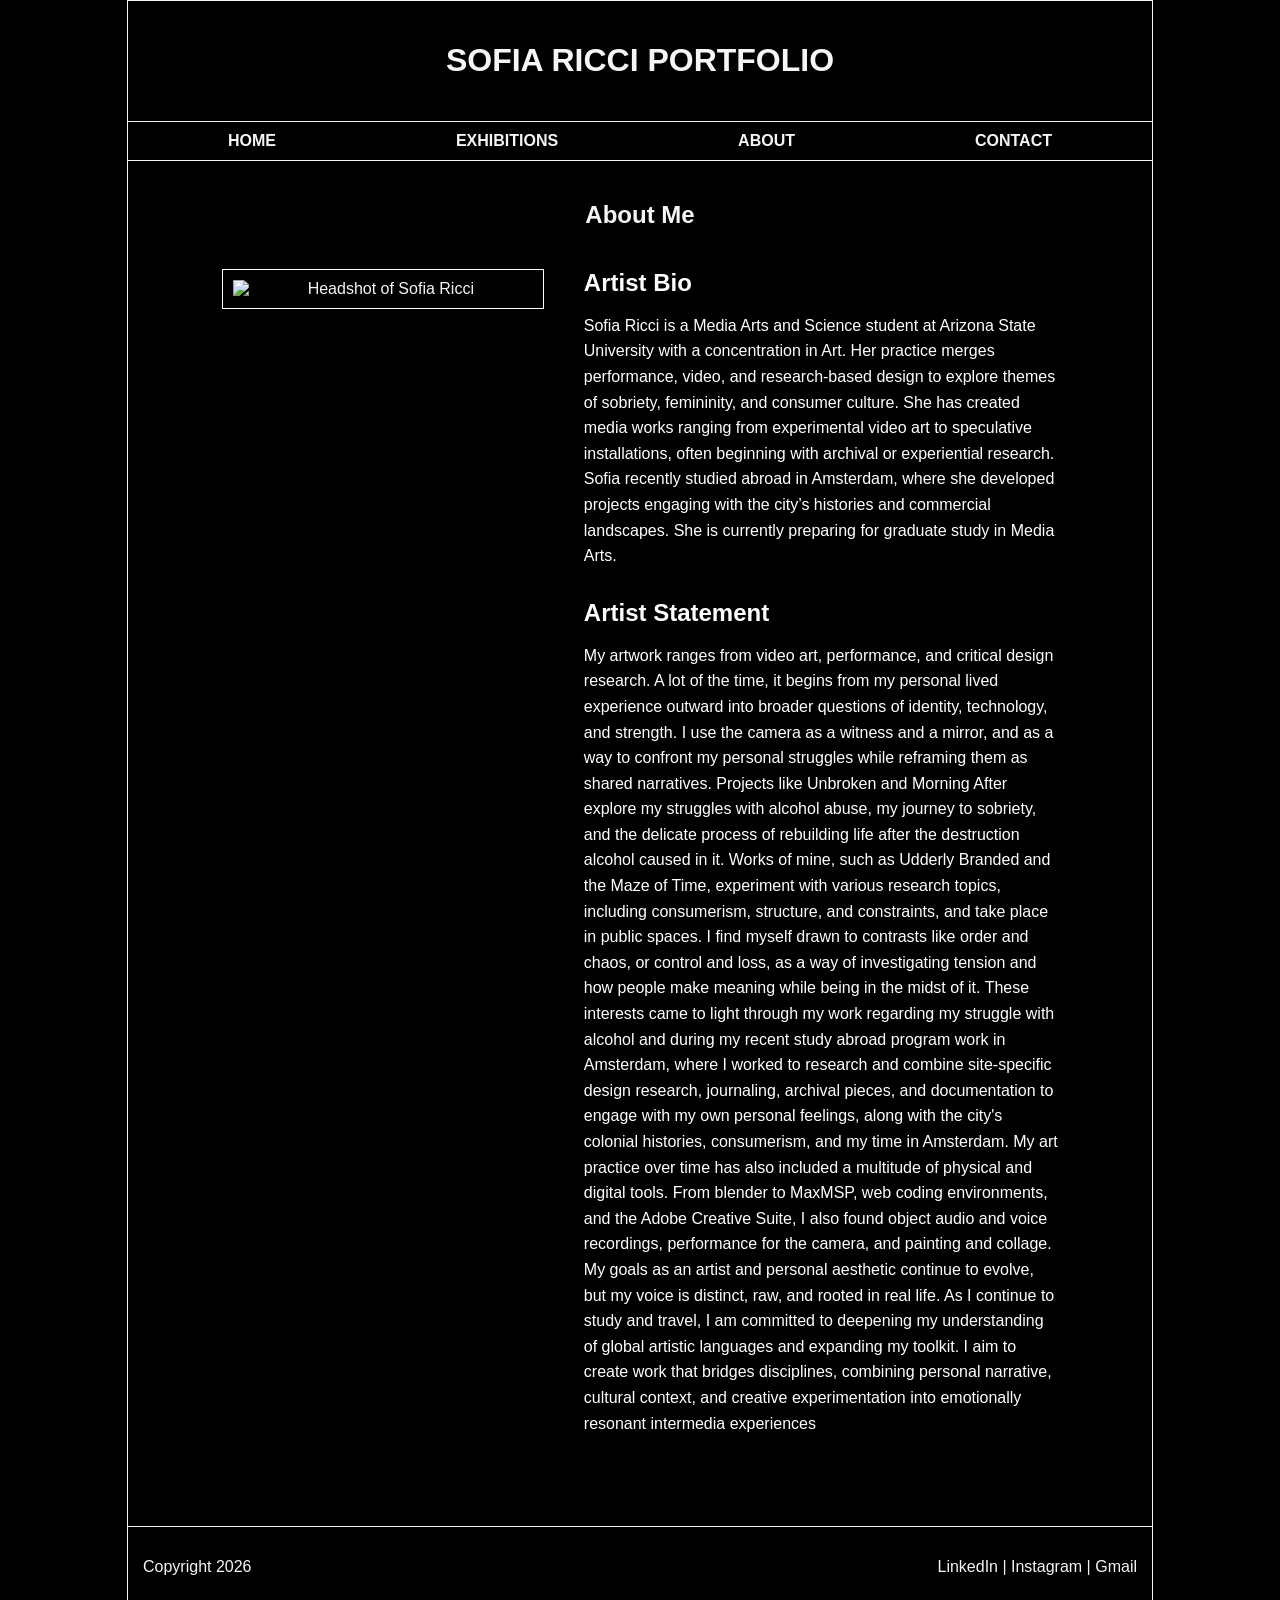
==== about.html @ c977dfab "aboutmepage" ====
<!DOCTYPE html>
<html lang="en">
<head>
    <meta charset="UTF-8">
    <meta name="viewport" content="width=device-width, initial-scale=1.0">
    <title>About | Sofia Ricci Portfolio</title>
    <link rel="stylesheet" href="portfolio.css">
</head>
<body>

<div id="wrapper">

    <header>
        <h1>SOFIA RICCI PORTFOLIO</h1>
    </header>

    <nav>
        <a href="index.html">HOME</a>
        <a href="exhibitions.html">EXHIBITIONS</a>
        <a href="about.html">ABOUT</a>
        <a href="contact.html">CONTACT</a>
    </nav>

    <main>
        <h2>About Me</h2>

        <section class="about-container">
            <div class="headshot-box">
                <img src="headshotcontact.jpg" alt="Headshot of Sofia Ricci">
            </div>

            <div class="about-text">
                <h3>Artist Bio</h3>
                <p>
                Sofia Ricci is a Media Arts and Science student at Arizona State University with a concentration in Art. Her practice merges performance, video, and research-based design to explore themes of sobriety, femininity, and consumer culture. She has created media works ranging from experimental video art to speculative installations, often beginning with archival or experiential research. Sofia recently studied abroad in Amsterdam, where she developed projects engaging with the city’s histories and commercial landscapes. She is currently preparing for graduate study in Media Arts.
                </p>

                <h3>Artist Statement</h3>
                <p>
                    My artwork ranges from video art, performance, and critical design research. A lot of the time, it begins from my personal lived experience outward into broader questions of identity, technology, and strength. I use the camera as a witness and a mirror, and as a way to confront my personal struggles while reframing them as shared narratives. Projects like Unbroken and Morning After explore my struggles with alcohol abuse, my journey to sobriety, and the delicate process of rebuilding life after the destruction alcohol caused in it. Works of mine, such as Udderly Branded and the Maze of Time, experiment with various research topics, including consumerism, structure, and constraints, and take place in public spaces. 
                    I find myself drawn to contrasts like order and chaos, or control and loss, as a way of investigating tension and how people make meaning while being in the midst of it. These interests came to light through my work regarding my struggle with alcohol and during my recent study abroad program work in Amsterdam, where I worked to research and combine site-specific design research, journaling, archival pieces, and documentation to engage with my own personal feelings, along with the city's colonial histories, consumerism, and my time in Amsterdam. My art practice over time has also included a multitude of physical and digital tools. From blender to MaxMSP, web coding environments, and the Adobe Creative Suite, I also found object audio and voice recordings, performance for the camera, and painting and collage. 
                    My goals as an artist and personal aesthetic continue to evolve, but my voice is distinct, raw, and rooted in real life. As I continue to study and travel, I am committed to deepening my understanding of global artistic languages and expanding my toolkit. I aim to create work that bridges disciplines, combining personal narrative, cultural context, and creative experimentation into emotionally resonant intermedia experiences
                </p>
            </div>
        </section>
    </main>

    <footer>
        <p>Copyright 2026</p>
        <p>LinkedIn | Instagram | Gmail</p>
    </footer>

</div>

</body>
</html>
---- portfolio.css ----
body {
    background-color:black;
    font-family: Helvetica, serif;
    color: hsl(0, 0%, 96%);
    margin: 0;
}

#wrapper {
    width: 80%;
    margin: auto;
    border: 1px solid #f5f5f5;
}

header {
    text-align: center;
    padding: 20px;
    border-bottom: 1px solid #f5f5f5;
}

nav {
    display: flex;
    justify-content: space-around;
    border-bottom: 1px solid #f5f5f5;
    padding: 10px;
}

nav a {
    text-decoration: none;
    color: #f5f5f5;
    font-weight: bold;
}

main {
    padding: 20px;
    text-align: center;
}

.art-piece {
    height: 400px;
    margin: 30px auto;
    width: 100%;
    display: flex;
    align-items: center;
    justify-content: center;
}
.art-piece img {
    width: 100%;
    height: 100%;
    object-fit: cover;
    display: block;
}
.gallery {
    display: flex;
    height: 100%;
}

.gallery img {
    width: 25%;
    height: 100%;
    object-fit: cover;
}
.art-piece video {
    width: 100%;
    height: 100%;
    object-fit: cover;
}

.statement {
    border: 1px solid #f5f5f5;
    height: 400px;
    margin: 30px auto;
    width: 85%;
    display: flex;
    align-items: center;
    justify-content: center;
}

footer {
    border-top: 1px solid #f5f5f5;
    display: flex;
    justify-content: space-between;
    padding: 15px;
}

.about-container {
    width: 85%;
    margin: 40px auto;
    display: flex;
    gap: 40px;
    align-items: flex-start;
}

.headshot-box {
    width: 300px;
    border: 1px solid white;
    padding: 10px;
    flex-shrink: 0;
}

.headshot-box img {
    width: 100%;
    height: auto;
    display: block;
}

.about-text {
    flex: 1;
    text-align: left;
    color: white;
}

.about-text h3 {
    margin-top: 0;
    margin-bottom: 10px;
    font-size: 1.5em;
}

.about-text p {
    line-height: 1.6;
    margin-bottom: 30px;
}
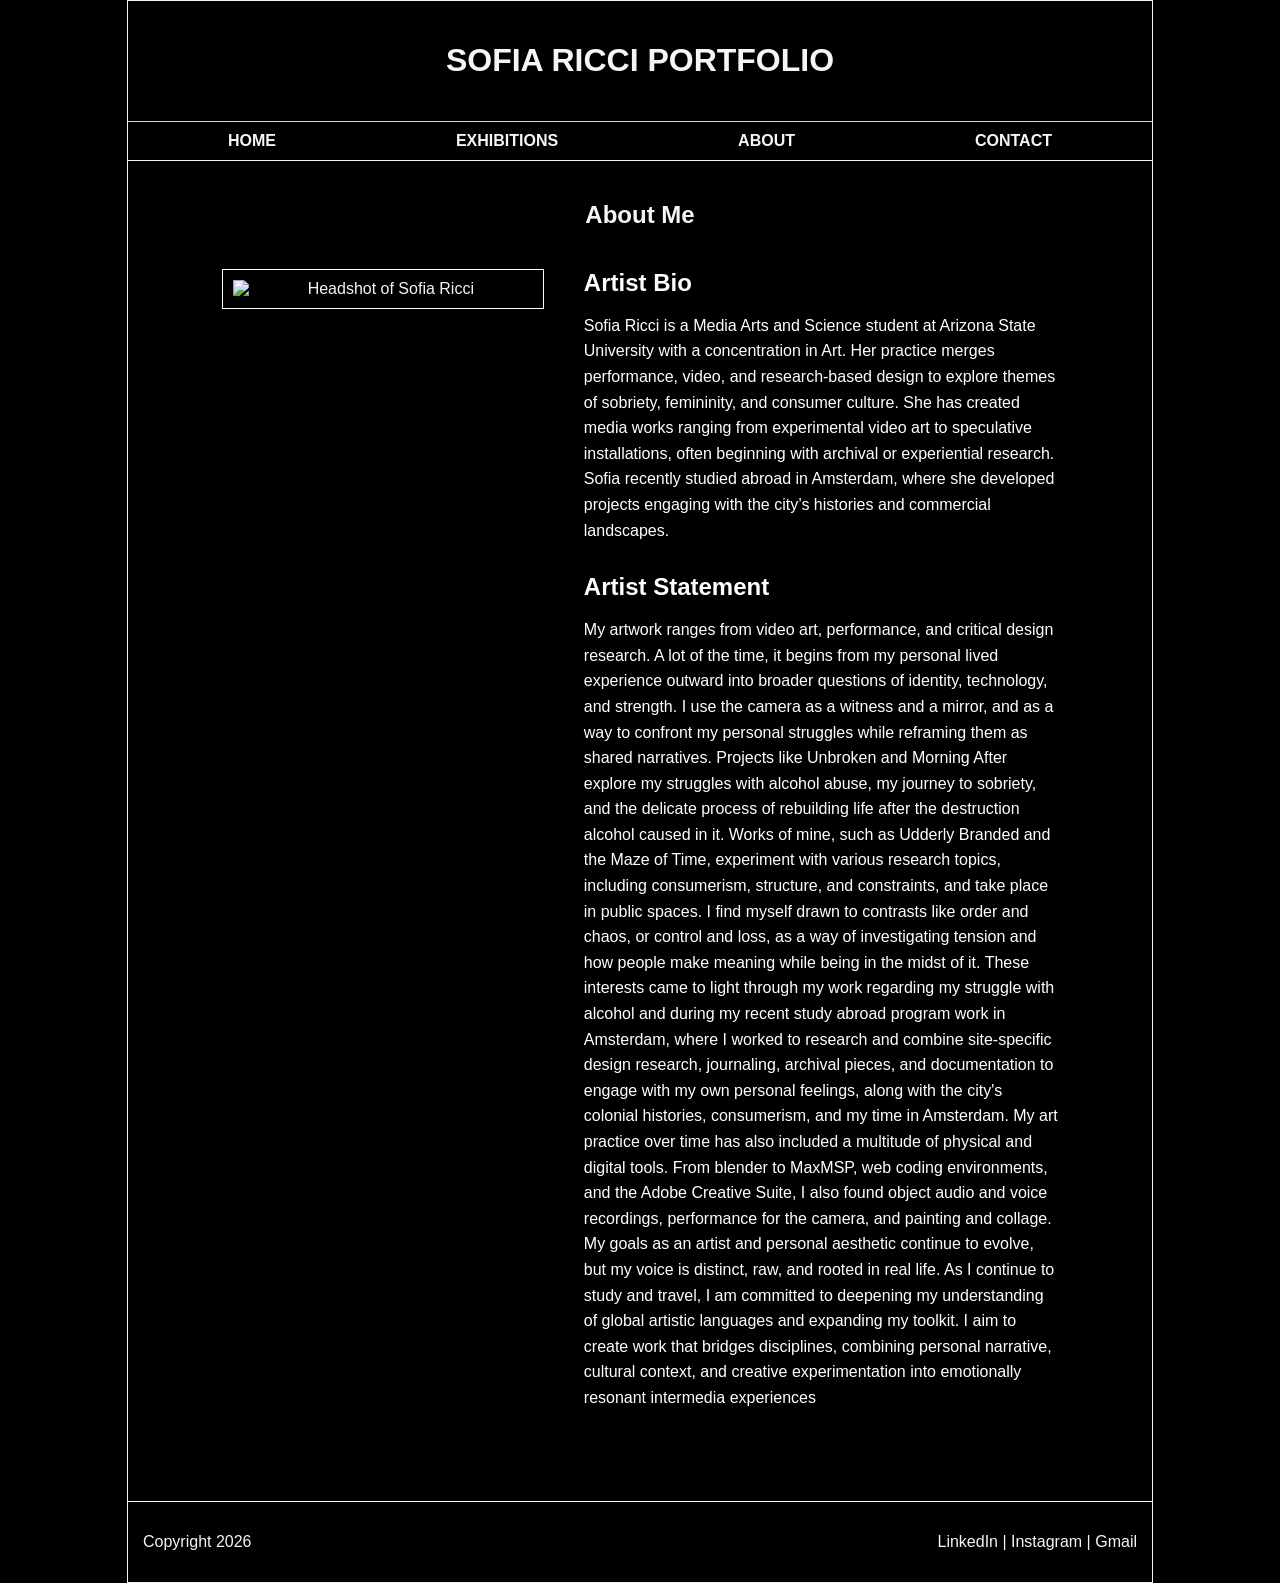
==== commit 19c4fc97: "project update 2" ====
--- a/about.html
+++ b/about.html
@@ -26,13 +26,13 @@
 
         <section class="about-container">
             <div class="headshot-box">
-                <img src="headshotcontact.jpg" alt="Headshot of Sofia Ricci">
+                <img src="headshotcontact.jpeg" alt="Headshot of Sofia Ricci">
             </div>
 
             <div class="about-text">
                 <h3>Artist Bio</h3>
                 <p>
-                Sofia Ricci is a Media Arts and Science student at Arizona State University with a concentration in Art. Her practice merges performance, video, and research-based design to explore themes of sobriety, femininity, and consumer culture. She has created media works ranging from experimental video art to speculative installations, often beginning with archival or experiential research. Sofia recently studied abroad in Amsterdam, where she developed projects engaging with the city’s histories and commercial landscapes. She is currently preparing for graduate study in Media Arts.
+                Sofia Ricci is a Media Arts and Science student at Arizona State University with a concentration in Art. Her practice merges performance, video, and research-based design to explore themes of sobriety, femininity, and consumer culture. She has created media works ranging from experimental video art to speculative installations, often beginning with archival or experiential research. Sofia recently studied abroad in Amsterdam, where she developed projects engaging with the city’s histories and commercial landscapes.
                 </p>
 
                 <h3>Artist Statement</h3>
--- a/portfolio.css
+++ b/portfolio.css
@@ -14,7 +14,7 @@
 header {
     text-align: center;
     padding: 20px;
-    border-bottom: 1px solid #f5f5f5;
+    border-bottom: 1px solid #D3D3D3;
 }
 
 nav {
@@ -46,7 +46,7 @@
 .art-piece img {
     width: 100%;
     height: 100%;
-    object-fit: cover;
+    object-fit: contain;
     display: block;
 }
 .gallery {
@@ -57,12 +57,12 @@
 .gallery img {
     width: 25%;
     height: 100%;
-    object-fit: cover;
+    object-fit: contain;
 }
 .art-piece video {
     width: 100%;
     height: 100%;
-    object-fit: cover;
+    object-fit: contain;
 }
 
 .statement {
@@ -118,4 +118,101 @@
 .about-text p {
     line-height: 1.6;
     margin-bottom: 30px;
+}
+.contact-page {
+    width: 60%;
+    margin: 60px auto;
+    text-align: center;
+    color: white;
+}
+
+.contact-page h2 {
+    font-size: 2.5em;
+    margin-bottom: 30px;
+}
+
+.contact-icons {
+    margin-bottom: 35px;
+}
+
+.contact-icons a {
+    color: white;
+    text-decoration: none;
+    margin: 0 15px;
+    font-size: 1.1em;
+}
+
+.contact-icons a:hover {
+    color: #cccccc;
+}
+
+.contact-form {
+    text-align: left;
+}
+
+.contact-form label {
+    display: block;
+    margin-bottom: 8px;
+    margin-top: 20px;
+    font-size: 1.1em;
+}
+
+.contact-form input,
+.contact-form textarea {
+    width: 100%;
+    padding: 14px;
+    border: none;
+    background-color: #333;
+    color: white;
+    font-size: 1em;
+    box-sizing: border-box;
+}
+
+.contact-form textarea {
+    height: 160px;
+    resize: vertical;
+}
+
+.contact-form button {
+    margin-top: 25px;
+    padding: 12px 28px;
+    border: none;
+    border-radius: 25px;
+    background-color: white;
+    color: black;
+    font-size: 1em;
+    cursor: pointer;
+}
+
+.contact-form button:hover {
+    background-color: #dddddd;
+}
+
+.exhibitions-page {
+    width: 75%;
+    margin: 50px auto;
+    color: white;
+}
+
+.exhibitions-page h2 {
+    text-align: center;
+    font-size: 2.5em;
+    margin-bottom: 40px;
+}
+
+.exhibition-list {
+    display: flex;
+    flex-direction: column;
+    gap: 28px;
+}
+
+.exhibition-entry {
+    border-bottom: 1px solid white;
+    padding-bottom: 20px;
+}
+
+.exhibition-entry p {
+    margin: 6px 0;
+    line-height: 1.6;
+    font-size: 1.05em;
 }
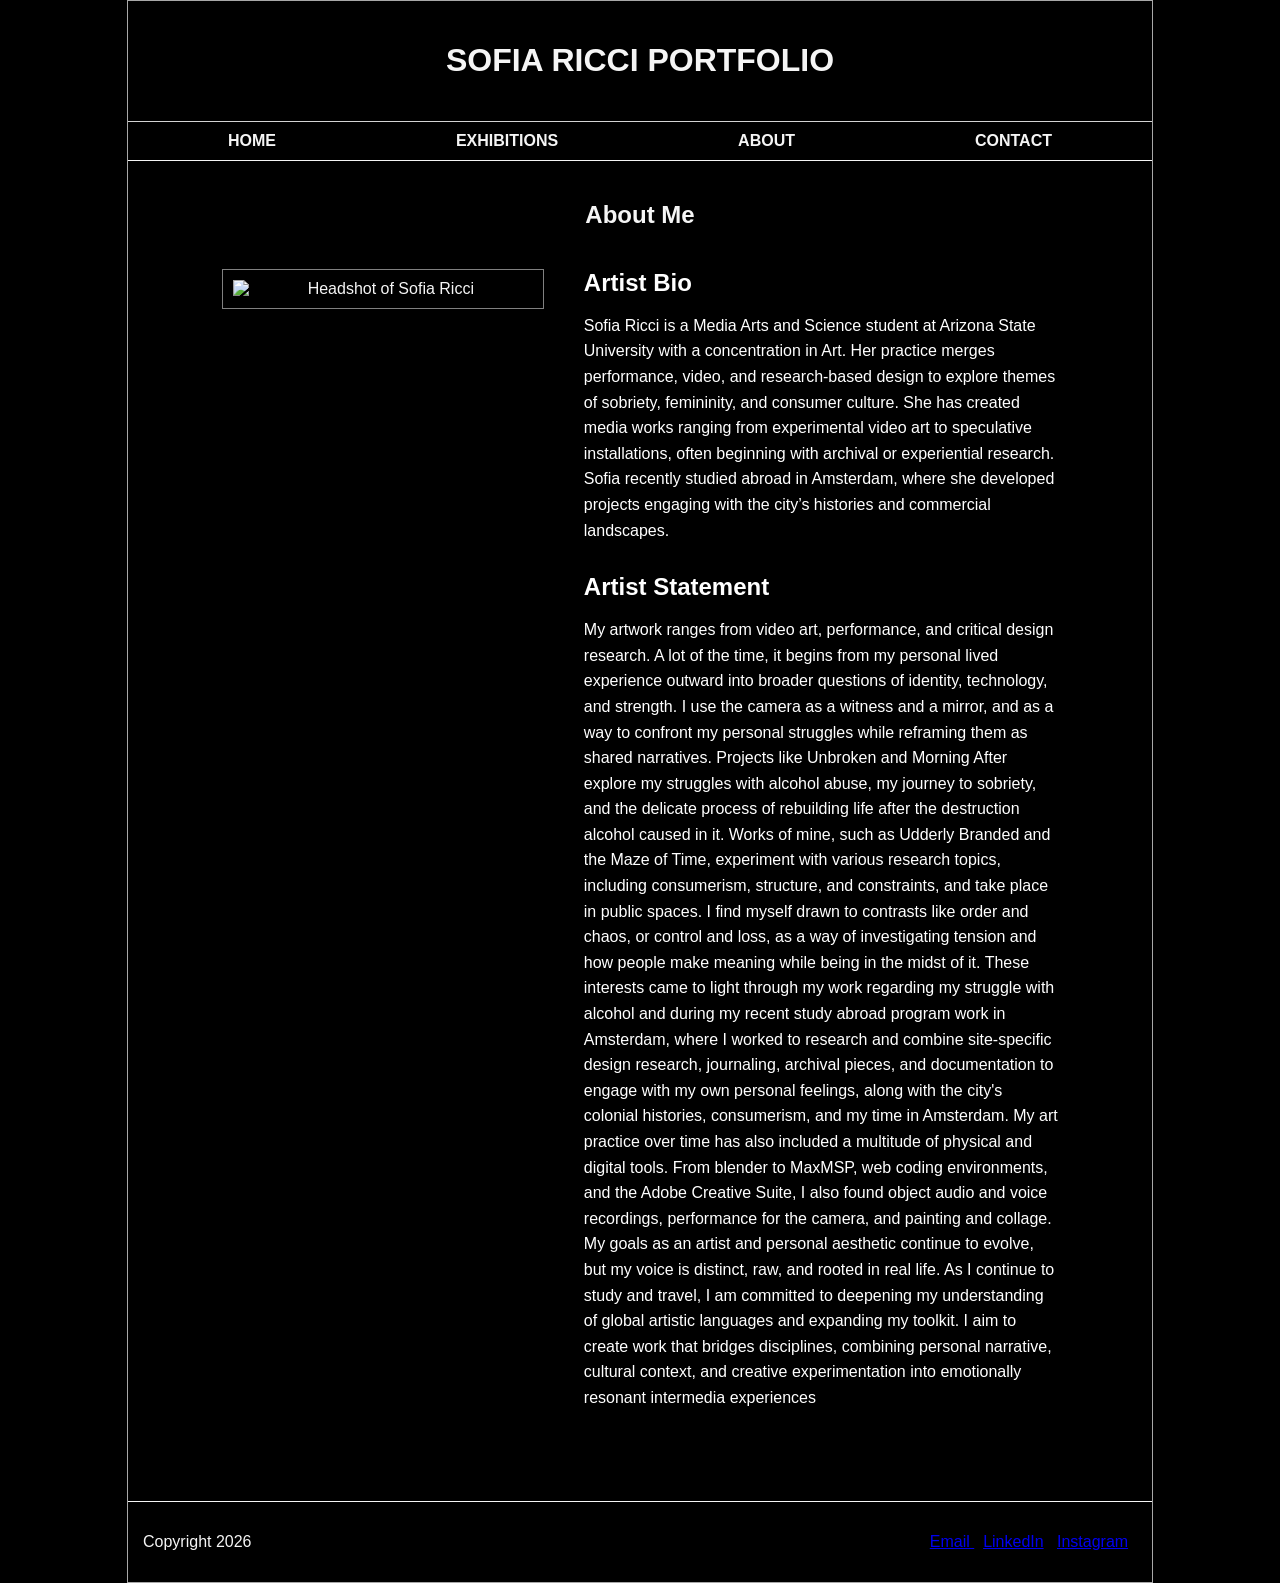
==== commit a5dd9b9c: "TABLEEE" ====
--- a/about.html
+++ b/about.html
@@ -44,10 +44,14 @@
             </div>
         </section>
     </main>
-
+   
     <footer>
         <p>Copyright 2026</p>
-        <p>LinkedIn | Instagram | Gmail</p>
+        <p>
+            <a href="mailto:sofiamariericci@gmail.com" target="_blank">Email </a> &nbsp; 
+            <a href="https://www.linkedin.com/in/sofia-ricci-27983432a" target="_blank">LinkedIn</a> &nbsp; 
+            <a href="https://www.instagram.com/sofiaricciart" target="_blank">Instagram</a> &nbsp; 
+        </p>
     </footer>
 
 </div>
--- a/portfolio.css
+++ b/portfolio.css
@@ -1,6 +1,6 @@
 body {
     background-color:black;
-    font-family: Helvetica, serif;
+    font-family: Helvetica, sans-serif;
     color: hsl(0, 0%, 96%);
     margin: 0;
 }
@@ -8,7 +8,7 @@
 #wrapper {
     width: 80%;
     margin: auto;
-    border: 1px solid #f5f5f5;
+    border: 1px solid #A8A8A8;
 }
 
 header {
@@ -92,7 +92,7 @@
 
 .headshot-box {
     width: 300px;
-    border: 1px solid white;
+    border: 1px solid gray;
     padding: 10px;
     flex-shrink: 0;
 }
@@ -188,31 +188,26 @@
     background-color: #dddddd;
 }
 
-.exhibitions-page {
-    width: 75%;
-    margin: 50px auto;
-    color: white;
-}
-
-.exhibitions-page h2 {
-    text-align: center;
-    font-size: 2.5em;
-    margin-bottom: 40px;
-}
-
-.exhibition-list {
-    display: flex;
-    flex-direction: column;
-    gap: 28px;
-}
-
-.exhibition-entry {
-    border-bottom: 1px solid white;
-    padding-bottom: 20px;
-}
-
-.exhibition-entry p {
-    margin: 6px 0;
-    line-height: 1.6;
-    font-size: 1.05em;
+
+.exhibition-table {
+    width: 90%;
+    margin: 40px auto;
+    border-collapse: collapse;
+    color: white;
+}
+
+.exhibition-table th,
+.exhibition-table td {
+    border: 1px solid white;
+    padding: 12px;
+    text-align: left;
+}
+
+.exhibition-table th {
+    background-color: #111;
+    font-weight: bold;
+}
+
+.exhibition-table tr:nth-child(even) {
+    background-color: #1a1a1a;
 }
